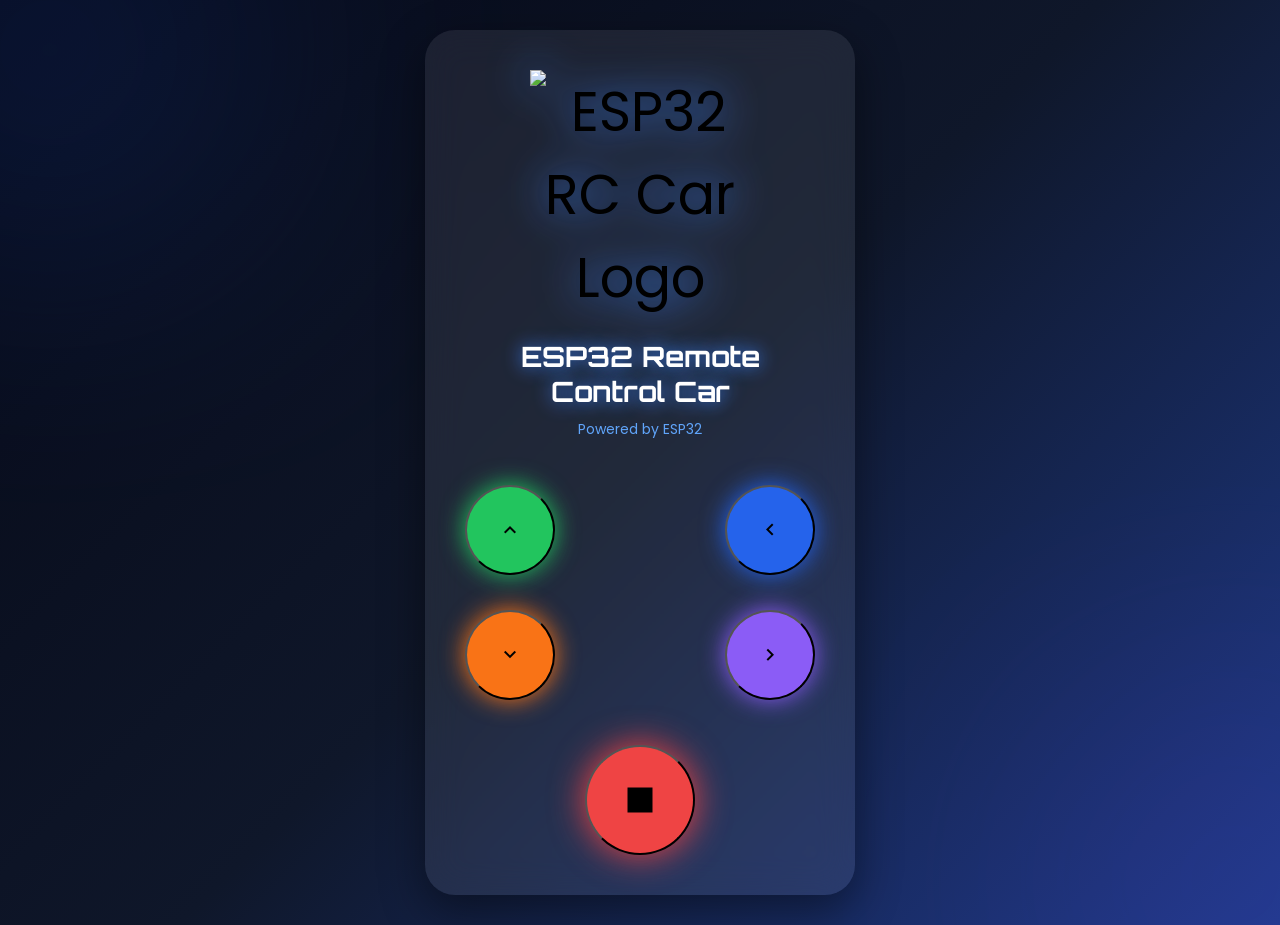
==== control.html @ 45d07884 "Initial ESP32 RC Car Website UI" ====
<!DOCTYPE html>
<html lang="en">
<head>

<meta charset="UTF-8">
<meta name="viewport" content="width=device-width, initial-scale=1.0">

<title>ESP32 Remote Control Car</title>

<link rel="stylesheet" href="style.css">

<link href="https://fonts.googleapis.com/icon?family=Material+Icons" rel="stylesheet">

</head>

<body>

<div class="background">

<div class="controller">

<div class="car-icon">
    <img src="assets/images/logo.png" alt="ESP32 RC Car Logo">
</div>

<h1>ESP32 Remote Control Car</h1>

<p class="powered">
Powered by ESP32
</p>

<div class="control-grid">

<div class="left-buttons">

<button id="forward">
<span class="material-icons">keyboard_arrow_up</span>
</button>

<button id="reverse">
<span class="material-icons">keyboard_arrow_down</span>
</button>

</div>

<div class="right-buttons">

<button id="left">
<span class="material-icons">keyboard_arrow_left</span>
</button>

<button id="right">
<span class="material-icons">keyboard_arrow_right</span>
</button>

</div>

</div>

<div class="stop-area">

<button id="stop">
<span class="material-icons">stop</span>
</button>

</div>

</div>

</div>

<script src="script.js"></script>

</body>
</html>
---- style.css ----
/* ===========================
   GOOGLE FONTS
=========================== */

@import url('https://fonts.googleapis.com/css2?family=Orbitron:wght@600;700&family=Poppins:wght@300;400;500;600&display=swap');

/* ===========================
   RESET
=========================== */

*{
    margin:0;
    padding:0;
    box-sizing:border-box;
}

body{
    font-family:'Poppins',sans-serif;
    min-height:100vh;
    background:linear-gradient(135deg,#050816,#0f172a,#1e3a8a);
    overflow-x:hidden;
}

/* ===========================
   BACKGROUND
=========================== */

.background{
    min-height:100vh;
    display:flex;
    justify-content:center;
    align-items:center;
    padding:30px;
    position:relative;
    overflow:hidden;
}

.background::before{
    content:"";
    position:absolute;
    width:300px;
    height:300px;
    background:#2563eb;
    border-radius:50%;
    filter:blur(140px);
    top:-100px;
    left:-100px;
    opacity:.35;
    animation:floatLight1 8s ease-in-out infinite alternate;
}

.background::after{
    content:"";
    position:absolute;
    width:250px;
    height:250px;
    background:#7c3aed;
    border-radius:50%;
    filter:blur(140px);
    bottom:-80px;
    right:-80px;
    opacity:.30;
    animation:floatLight2 10s ease-in-out infinite alternate;
}

@keyframes floatLight1{
    from{
        transform:translate(0,0);
    }
    to{
        transform:translate(60px,40px);
    }
}

@keyframes floatLight2{
    from{
        transform:translate(0,0);
    }
    to{
        transform:translate(-50px,-30px);
    }
}

/* Keep the card above the glowing lights */
.card,
.controller{
    position:relative;
    z-index:2;
}

/* ===========================
   MAIN CARD
=========================== */

.card,
.controller{

    width:430px;

    max-width:95%;

    background:rgba(255,255,255,.08);

    backdrop-filter:blur(18px);

    border-radius:30px;

    padding:40px;

    box-shadow:0 15px 45px rgba(0,0,0,.45);

}

/* ===========================
   CAR ICON
=========================== */

.car-icon{

    font-size:55px;

    text-align:center;

    animation:carMove 2s ease-in-out infinite;

}

@keyframes carMove{

0%{transform:translateX(-8px);}

50%{transform:translateX(8px);}

100%{transform:translateX(-8px);}

}

/* ===========================
   TITLE
=========================== */

h1{

    font-family:'Orbitron',sans-serif;

    color:white;

    text-align:center;

    margin-top:15px;

    font-size:28px;

    text-shadow:0 0 18px #3b82f6;

}

.powered{

    text-align:center;

    color:#60a5fa;

    margin-top:10px;

    font-size:14px;

}

.subtitle{

    text-align:center;

    color:#d1d5db;

    margin:30px 0;

}
/* ===========================
   CONTROLLER
=========================== */

.controller{
    text-align:center;
}

.control-grid{
    display:flex;
    justify-content:space-between;
    gap:130px;
    margin:45px 0;
}

.left-buttons,
.right-buttons{
    display:flex;
    flex-direction:column;
    gap:35px;
}

.left-buttons button,
.right-buttons button{

    width:90px;
    height:90px;

    border-radius:50%;

    display:flex;
    align-items:center;
    justify-content:center;

    font-size:40px;
}

.material-icons{
    font-size:48px;
}

#forward{
    background:#22c55e;
    box-shadow:0 0 25px #22c55e;
}

#reverse{
    background:#f97316;
    box-shadow:0 0 25px #f97316;
}

#left{
    background:#2563eb;
    box-shadow:0 0 25px #2563eb;
}

#right{
    background:#8b5cf6;
    box-shadow:0 0 25px #8b5cf6;
}

.stop-area{
    display:flex;
    justify-content:center;
    margin-top:15px;
}

#stop{

    width:110px;
    height:110px;

    border-radius:50%;

    background:#ef4444;

    box-shadow:0 0 35px #ef4444;

    display:flex;
    justify-content:center;
    align-items:center;
}

#stop .material-icons{
    font-size:50px;
}
/* Logo */

.car-icon{
    display:flex;
    justify-content:center;
    margin-bottom:20px;
}

.car-icon img{
    width:220px;
    max-width:100%;
    filter:drop-shadow(0 0 20px #3b82f6);
    animation:floatCar 3s ease-in-out infinite;
}

@keyframes floatCar{

0%{
transform:translateY(0px);
}

50%{
transform:translateY(-10px);
}

100%{
transform:translateY(0px);
}
}
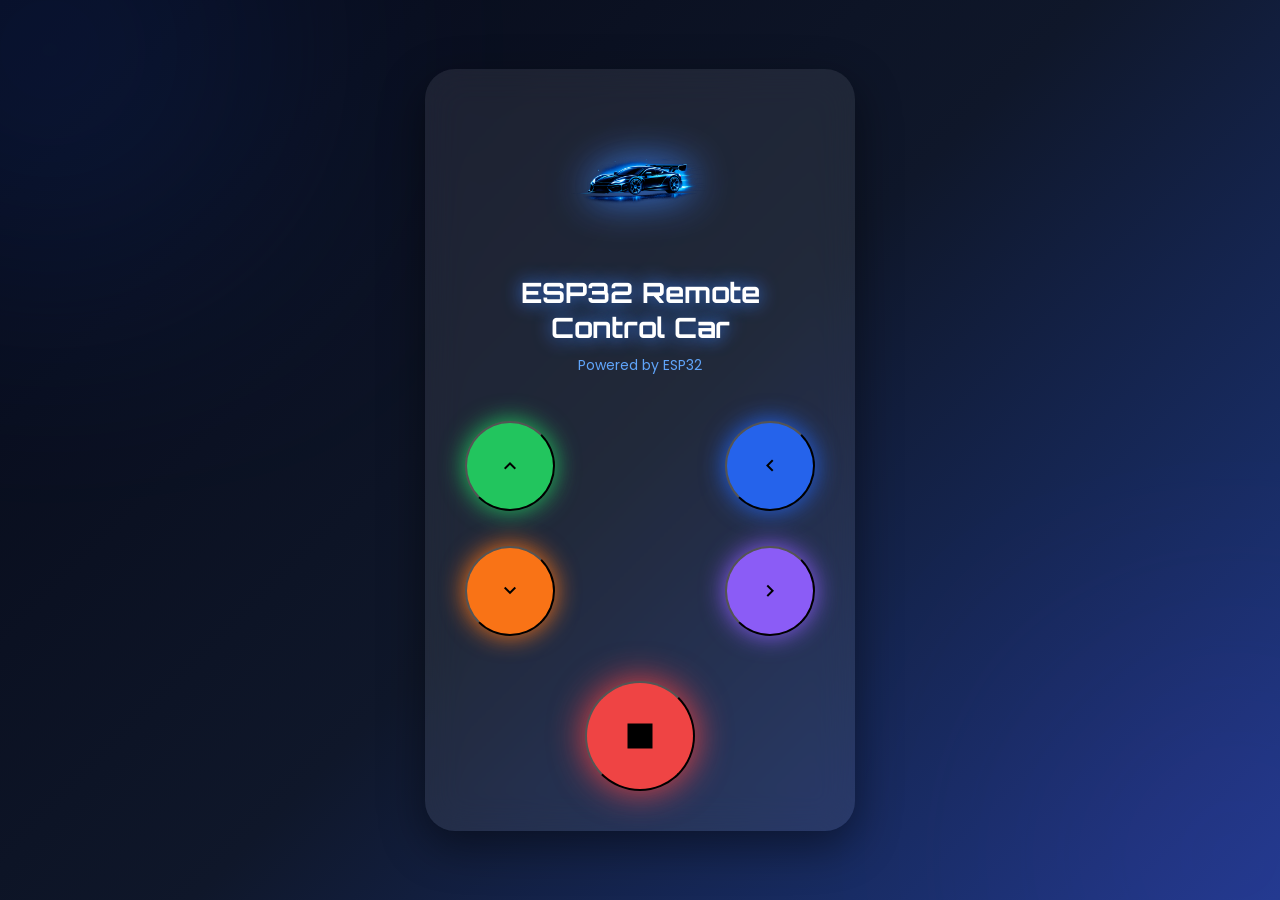
==== commit 6a4e8183: "Remove duplicate meta tags and clean up HTML" ====
--- a/control.html
+++ b/control.html
@@ -1,75 +1,60 @@
 <!DOCTYPE html>
 <html lang="en">
+
 <head>
+  <meta charset="UTF-8">
+  <meta name="viewport" content="width=device-width, initial-scale=1.0">
+  <title>ESP32 Remote Control Car</title>
 
-<meta charset="UTF-8">
-<meta name="viewport" content="width=device-width, initial-scale=1.0">
-
-<title>ESP32 Remote Control Car</title>
-
-<link rel="stylesheet" href="style.css">
-
-<link href="https://fonts.googleapis.com/icon?family=Material+Icons" rel="stylesheet">
-
+  <link rel="stylesheet" href="style.css">
+  <link href="https://fonts.googleapis.com/icon?family=Material+Icons" rel="stylesheet">
 </head>
 
 <body>
 
-<div class="background">
+  <div class="background">
+    <div class="controller">
 
-<div class="controller">
+      <div class="car-icon">
+        <img src="assets/logo.png" alt="ESP32 RC Car Logo">
+      </div>
 
-<div class="car-icon">
-    <img src="assets/images/logo.png" alt="ESP32 RC Car Logo">
-</div>
+      <h1>ESP32 Remote Control Car</h1>
 
-<h1>ESP32 Remote Control Car</h1>
+      <p class="powered">Powered by ESP32</p>
 
-<p class="powered">
-Powered by ESP32
-</p>
+      <div class="control-grid">
 
-<div class="control-grid">
+        <div class="left-buttons">
+          <button id="forward">
+            <span class="material-icons">keyboard_arrow_up</span>
+          </button>
+          <button id="reverse">
+            <span class="material-icons">keyboard_arrow_down</span>
+          </button>
+        </div>
 
-<div class="left-buttons">
+        <div class="right-buttons">
+          <button id="left">
+            <span class="material-icons">keyboard_arrow_left</span>
+          </button>
+          <button id="right">
+            <span class="material-icons">keyboard_arrow_right</span>
+          </button>
+        </div>
 
-<button id="forward">
-<span class="material-icons">keyboard_arrow_up</span>
-</button>
+      </div>
 
-<button id="reverse">
-<span class="material-icons">keyboard_arrow_down</span>
-</button>
+      <div class="stop-area">
+        <button id="stop">
+          <span class="material-icons">stop</span>
+        </button>
+      </div>
 
-</div>
+    </div>
+  </div>
 
-<div class="right-buttons">
-
-<button id="left">
-<span class="material-icons">keyboard_arrow_left</span>
-</button>
-
-<button id="right">
-<span class="material-icons">keyboard_arrow_right</span>
-</button>
-
-</div>
-
-</div>
-
-<div class="stop-area">
-
-<button id="stop">
-<span class="material-icons">stop</span>
-</button>
-
-</div>
-
-</div>
-
-</div>
-
-<script src="script.js"></script>
+  <script src="script.js"></script>
 
 </body>
-</html>+</html>
